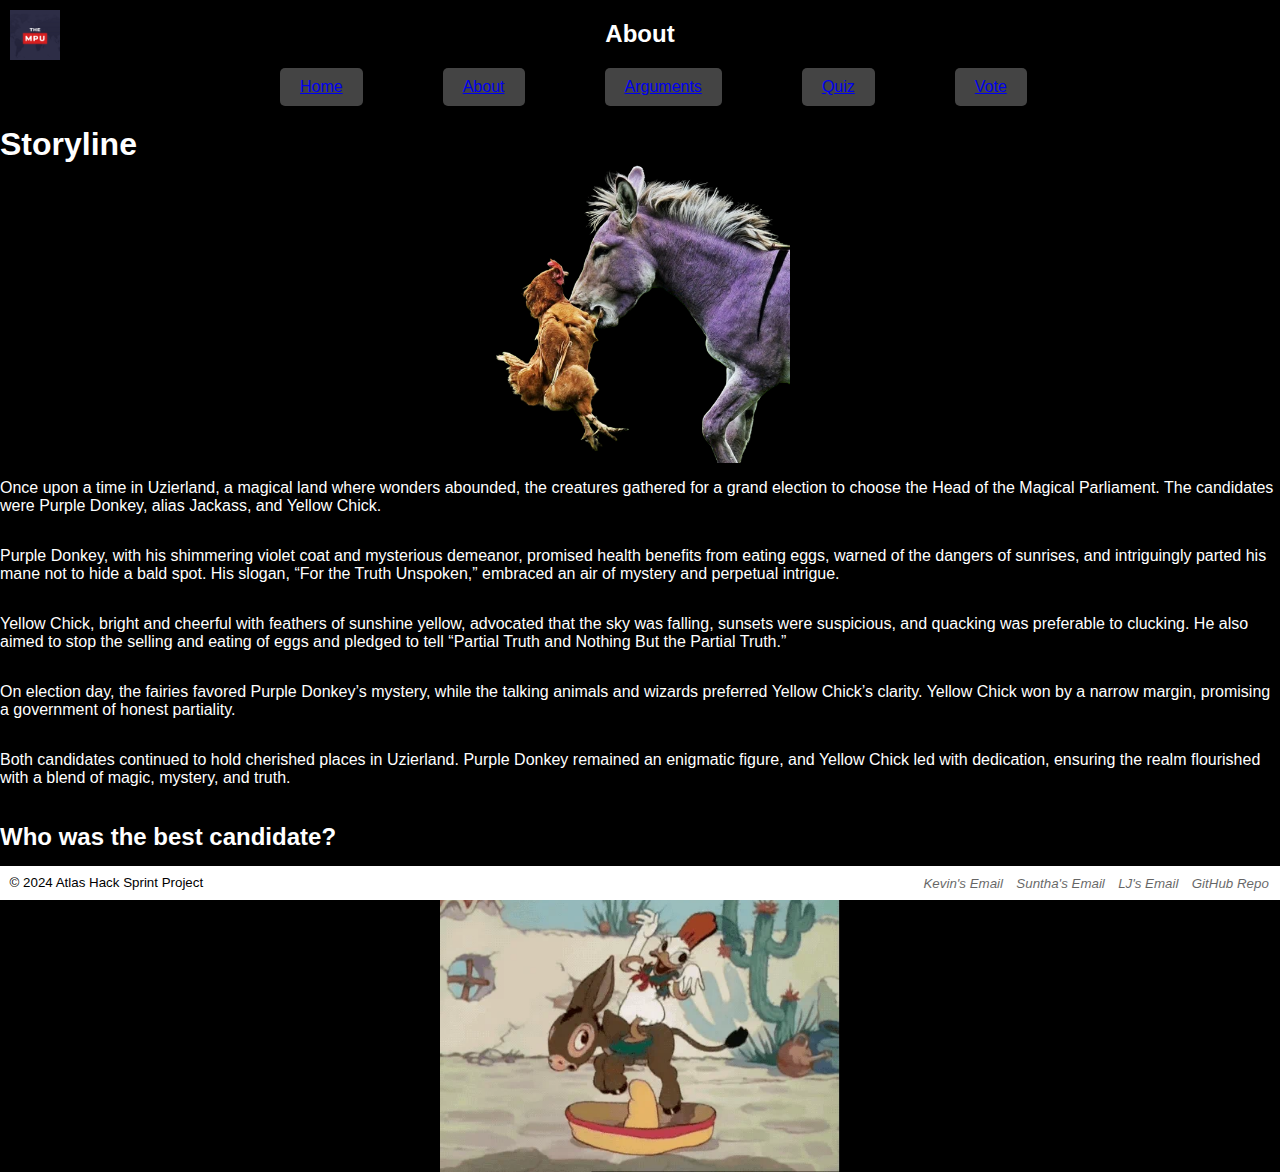
==== about.html @ 6cf7ecff "made minor changes to icon" ====
<!DOCTYPE html>
<html lang="en">
    <head>
        <meta charset="UTF-8">
        <meta name="viewport" content="width=device-width", initial-scale="1">
        <title>About</title>
        <link rel="stylesheet" href="styles/about-style.css">
        <link rel="icon" href="images/mpu.ico" type="image/x-icon">
    </head>
    <body>
        <header>
            <h1>About</h1>
            <main>
                <div class="button-container">
                    <button><a href="index.html">Home</a></button>
                    <button><a href="about.html">About</a></button>
                    <button><a href="arguments.html">Arguments</a></button>
                    <button><a href="quiz.html">Quiz</a></button>
                    <button><a href="vote.html">Vote</a></button>
                </div>
                <div class="icon-container">
                    <img src="images/mpu.ico" alt="Icon" class="top-left-icon">
                </div>
            </main>
        </header>
        <h1>Storyline</h1>
        <img src="images/purplevschick2-nobg.png" alt="mpu" width="300" height="300" style="display: block; margin: 0 auto;">
        <p>Once upon a time in Uzierland, a magical land where wonders abounded, the creatures gathered for a grand election to choose the Head of the Magical Parliament. The candidates were Purple Donkey, alias Jackass, and Yellow Chick.</p>
            
        <p>Purple Donkey, with his shimmering violet coat and mysterious demeanor, promised health benefits from eating eggs, warned of the dangers of sunrises, and intriguingly parted his mane not to hide a bald spot. His slogan, “For the Truth Unspoken,” embraced an air of mystery and perpetual intrigue.</p>
        
        <p>Yellow Chick, bright and cheerful with feathers of sunshine yellow, advocated that the sky was falling, sunsets were suspicious, and quacking was preferable to clucking. He also aimed to stop the selling and eating of eggs and pledged to tell “Partial Truth and Nothing But the Partial Truth.”</p>
        
        <p>On election day, the fairies favored Purple Donkey’s mystery, while the talking animals and wizards preferred Yellow Chick’s clarity. Yellow Chick won by a narrow margin, promising a government of honest partiality.</p>
            
        <p>Both candidates continued to hold cherished places in Uzierland. Purple Donkey remained an enigmatic figure, and Yellow Chick led with dedication, ensuring the realm flourished with a blend of magic, mystery, and truth.</p>

        <h2>Who was the best candidate?</h2>

        <footer>
            <p>© 2024 Atlas Hack Sprint Project</p>
            <address>
            <a href="mailto:kevcyjunior@gmail.com">Kevin's Email</a>
            <a href="mailto:Suntha.Lucas@atlasschool.com">Suntha's Email</a>
            <a href="mailto:ythao1202@gmail.com">LJ's Email</a>
            <a href="https://github.com/kevxcyj/MPUPoll">GitHub Repo</a>
        </address>
        </footer>

        <img src="images/giphy.webp" alt="mpu" width="400" height="400" style="display: block; margin: 0 auto;">


</body>
</html>
---- styles/about-style.css ----
/* Reset some default styles */
body, h1, button {
    margin: 0;
    padding: 0;
    box-sizing: border-box;
}

/* Apply a black background to the entire page */
body {
    background-color: black;
    color: white;
    font-family: Arial, sans-serif;
    display: flex;
    flex-direction: column;
    height: 100vh;
}

/* Center the header title */
header {
    text-align: center;
    margin: 20px 0;
}

/* Style the header title */
header h1 {
    font-size: 24px;
}

/* Style the button container */
.button-container {
    display: flex;
    justify-content: space-between;
    align-items: center;
    margin: 20px auto 0 auto;
    max-width: 800px; /* Adjust as needed */
}

/* Style the buttons */
button {
    background-color: #444;
    color: white;
    border: none;
    padding: 10px 20px;
    margin: 0 40px; /* Even spacing between buttons */
    cursor: pointer;
    font-size: 16px;
    border-radius: 5px;
}

button:hover {
    background-color: #666;
}

/* ICON */

.icon-container {
  position: absolute;
  top: 0;
  left: 0;
  padding: 10px;
}

.top-left-icon {
  width: 50px; 
  height: auto; 
}

/* FOOTER */

footer {
    background: white;
    bottom: 0;
    color: black;
    display: flex;
    font-size: smaller;
    padding: 0.6rem;
    position: fixed;
    width: 100%;
}
footer>p {
    flex: 1;
    margin: 0;
    padding: 0;
  }
  
  footer address {
    text-align: right;
    flex: 1;
    margin-right: 1rem;
  }
  
  footer address a,
  footer address a:visited {
    color: black;
    opacity: 0.6;
    padding: 0.3rem;
    text-decoration: none;
  }
  
  footer address i {
    font-size: 1rem;
  }
  
  footer address a:hover {
    opacity: 1;
    text-decoration: underline;
  }
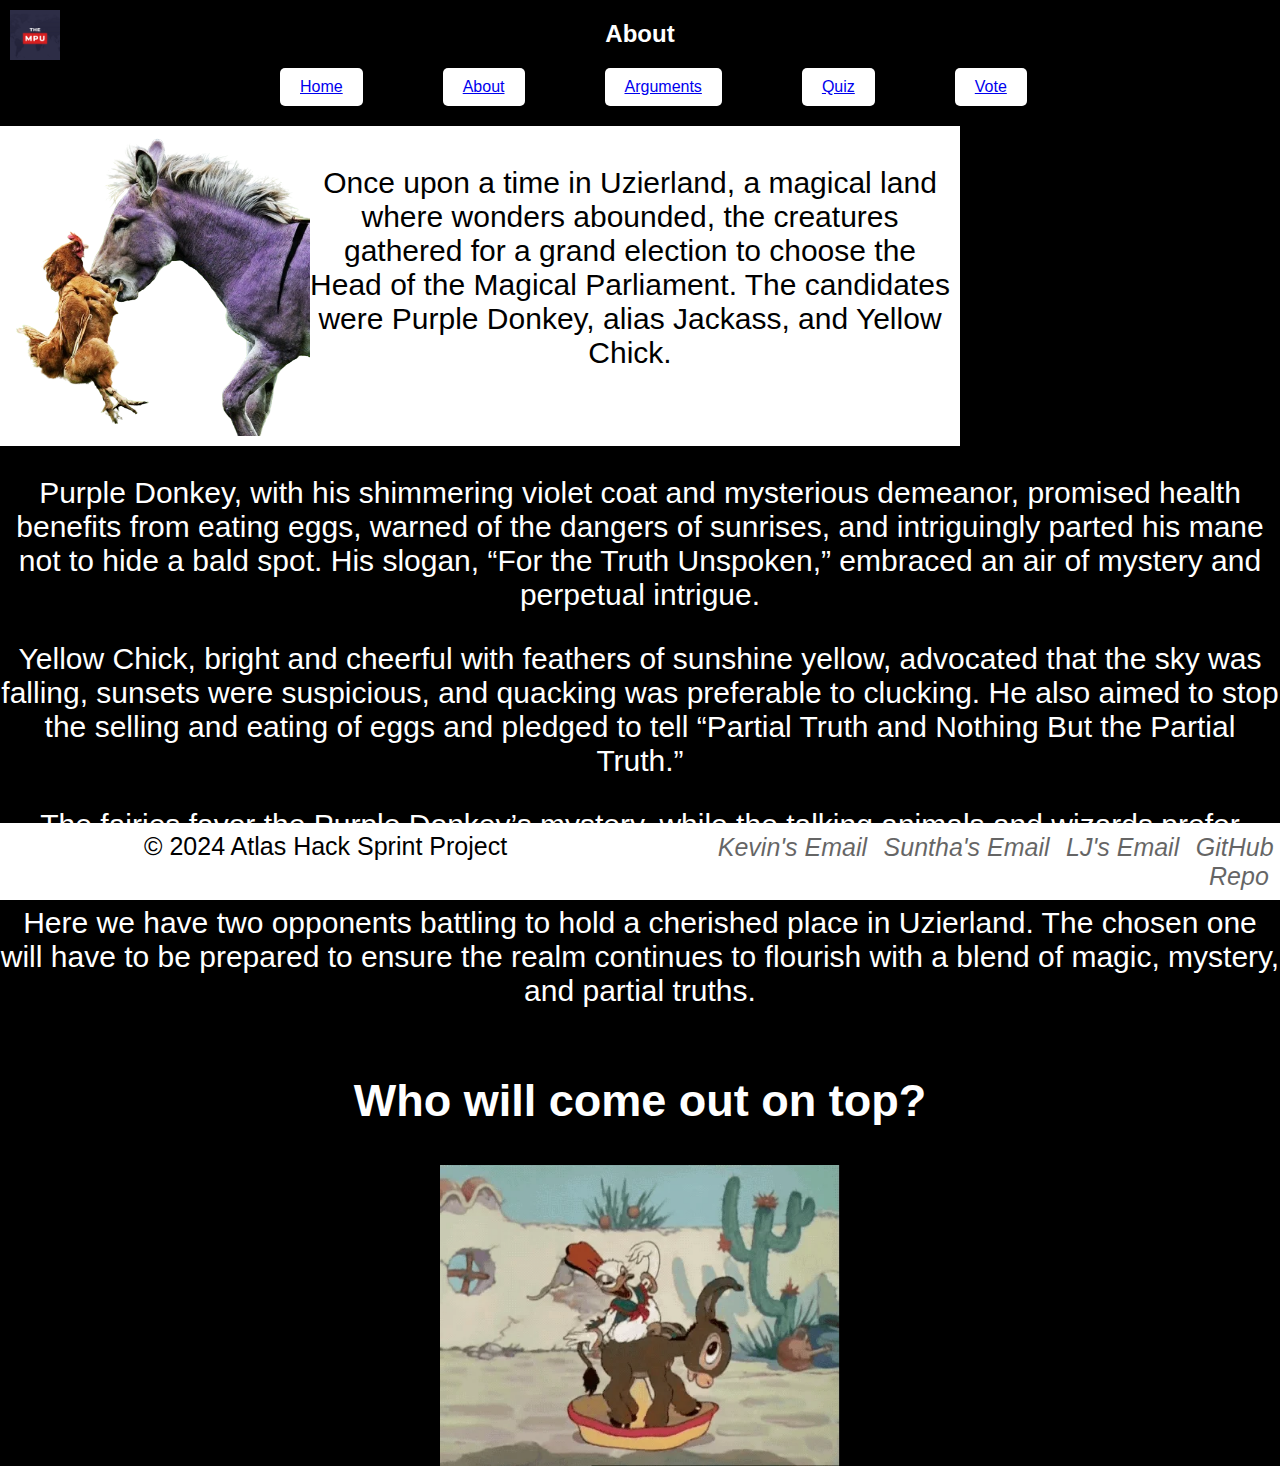
==== commit 0bb82964: "Wrapped the image and paragraph in a white box" ====
--- a/about.html
+++ b/about.html
@@ -23,19 +23,23 @@
                 </div>
             </main>
         </header>
-        <h1>Storyline</h1>
-        <img src="images/purplevschick2-nobg.png" alt="mpu" width="300" height="300" style="display: block; margin: 0 auto;">
-        <p>Once upon a time in Uzierland, a magical land where wonders abounded, the creatures gathered for a grand election to choose the Head of the Magical Parliament. The candidates were Purple Donkey, alias Jackass, and Yellow Chick.</p>
-            
+        <div class="image-text-container">
+            <img src="images/purplevschick2-nobg.png" alt="mpu" width="300" height="300" style="display: block; margin: 0 auto;" class="float-left">
+            <div class="text-box">
+                <p>Once upon a time in Uzierland, a magical land where wonders abounded, the creatures gathered for a grand election to choose the Head of the Magical Parliament. The candidates were Purple Donkey, alias Jackass, and Yellow Chick.</p>
+            </div>
+        </div> 
+        <div class="candidate-descriptions"> 
         <p>Purple Donkey, with his shimmering violet coat and mysterious demeanor, promised health benefits from eating eggs, warned of the dangers of sunrises, and intriguingly parted his mane not to hide a bald spot. His slogan, “For the Truth Unspoken,” embraced an air of mystery and perpetual intrigue.</p>
         
         <p>Yellow Chick, bright and cheerful with feathers of sunshine yellow, advocated that the sky was falling, sunsets were suspicious, and quacking was preferable to clucking. He also aimed to stop the selling and eating of eggs and pledged to tell “Partial Truth and Nothing But the Partial Truth.”</p>
         
-        <p>On election day, the fairies favored Purple Donkey’s mystery, while the talking animals and wizards preferred Yellow Chick’s clarity. Yellow Chick won by a narrow margin, promising a government of honest partiality.</p>
+        <p>The fairies favor the Purple Donkey’s mystery, while the talking animals and wizards prefer Yellow Chick’s clarity.</p>
             
-        <p>Both candidates continued to hold cherished places in Uzierland. Purple Donkey remained an enigmatic figure, and Yellow Chick led with dedication, ensuring the realm flourished with a blend of magic, mystery, and truth.</p>
+        <p>Here we have two opponents battling to hold a cherished place in Uzierland. The chosen one will have to be prepared to ensure the realm continues to flourish  with a blend of magic, mystery, and partial truths.</p>
+        </div>
 
-        <h2>Who was the best candidate?</h2>
+        <h2>Who will come out on top?</h2>
 
         <footer>
             <p>© 2024 Atlas Hack Sprint Project</p>
@@ -51,4 +55,4 @@
 
 
 </body>
-</html>+</html>
--- a/styles/about-style.css
+++ b/styles/about-style.css
@@ -11,8 +11,10 @@
     color: white;
     font-family: Arial, sans-serif;
     display: flex;
+    font-size: 30px;
     flex-direction: column;
     height: 100vh;
+    text-align: center;
 }
 
 /* Center the header title */
@@ -37,8 +39,8 @@
 
 /* Style the buttons */
 button {
-    background-color: #444;
-    color: white;
+    background-color: white;
+    color: black;
     border: none;
     padding: 10px 20px;
     margin: 0 40px; /* Even spacing between buttons */
@@ -104,4 +106,24 @@
   footer address a:hover {
     opacity: 1;
     text-decoration: underline;
-  }+  }
+
+
+.float-left {
+    float: left;
+    margin-right: 20px; /* Adjust spacing between the image and text */
+}
+
+
+.image-text-container {
+    background-color: white; /* White background behind the text */
+    color: black; /* Text color set to black */
+    padding: 10px; /* Padding inside the box for spacing */
+    display: inline-block; /* Allows setting width */
+    width: calc(100% - 340px); /* Adjust based on image width and margin */
+    box-shadow: 0 2px 4px 8px rgba(0, 0, 0, 0.1); /* Optional: adds subtle shadow for depth */
+}
+
+.text-box p {
+    color: black; /* Ensures text color is black */
+}
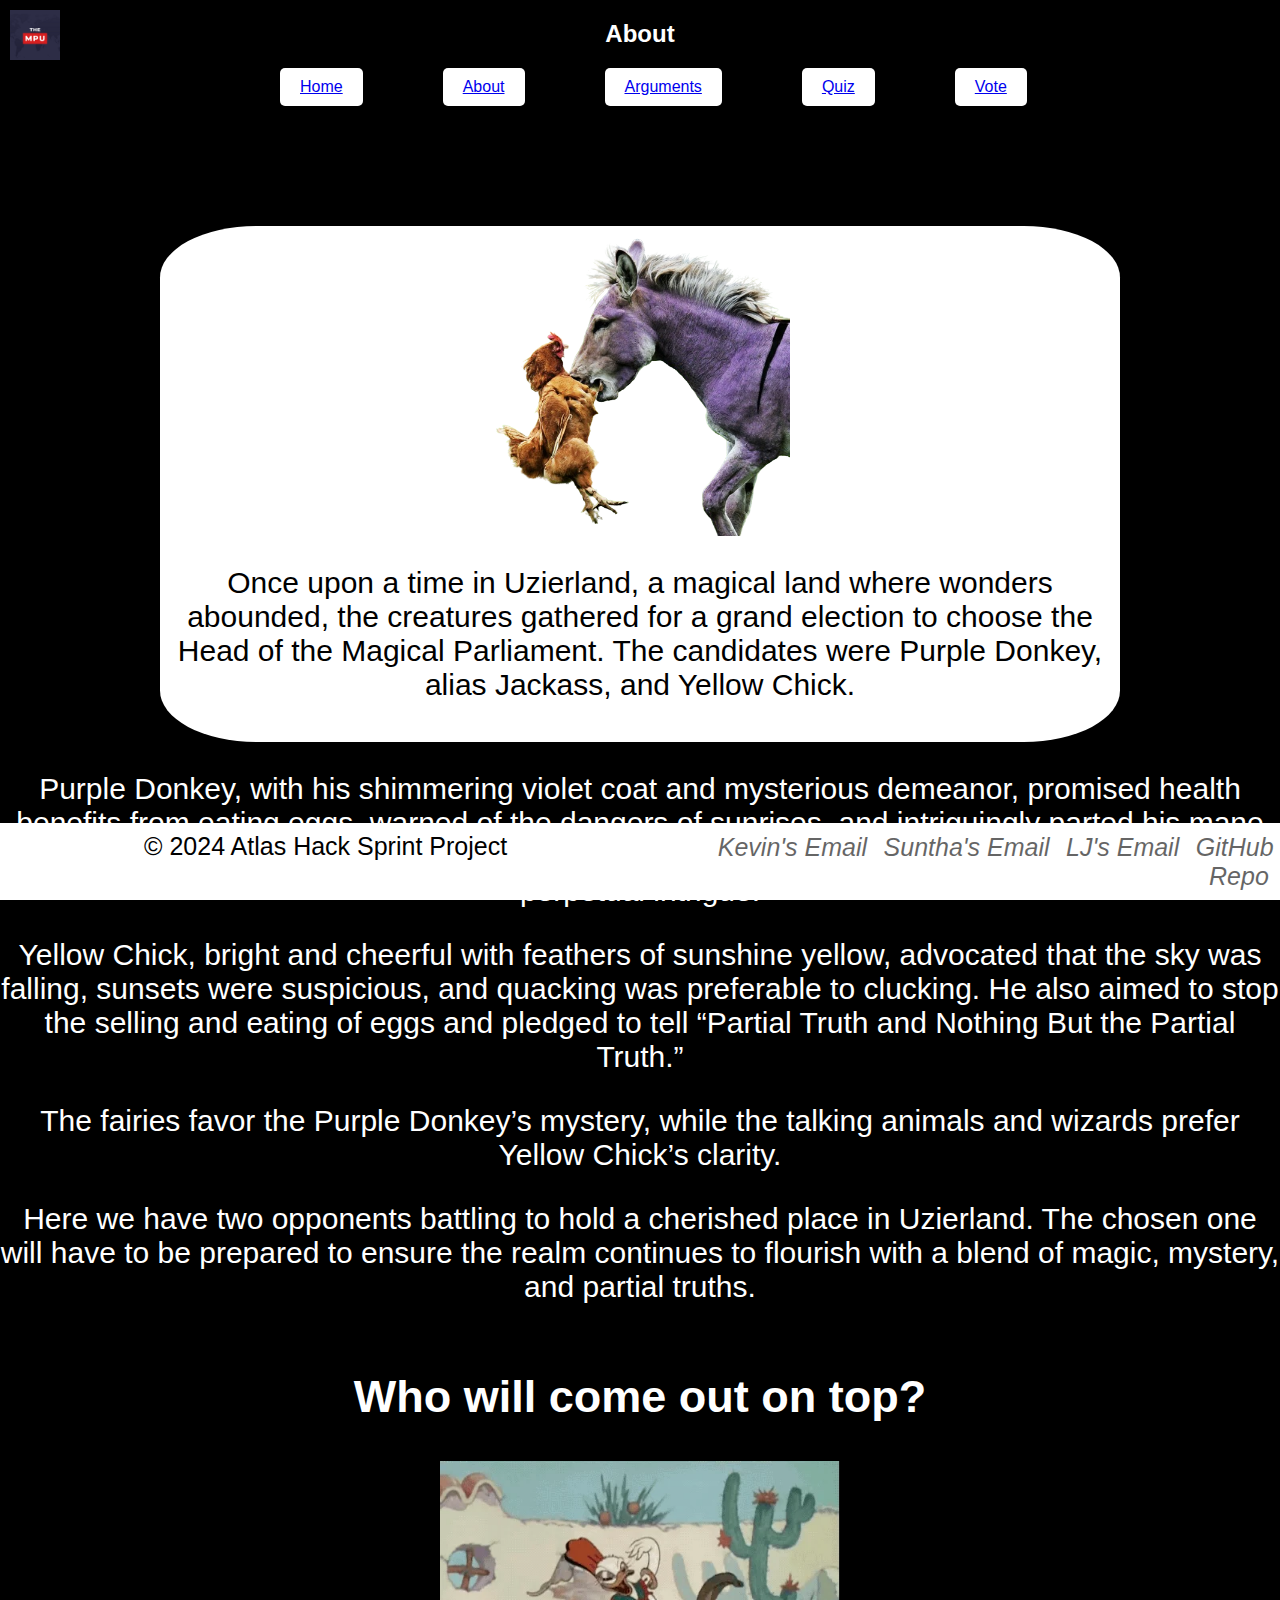
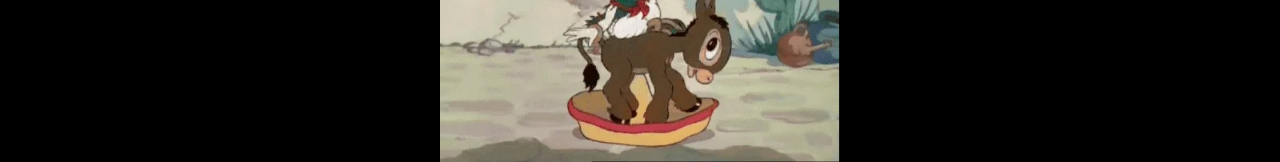
==== commit 39541fc0: "Rounded corners of text box and moved it down" ====
--- a/about.html
+++ b/about.html
@@ -23,10 +23,12 @@
                 </div>
             </main>
         </header>
+        <div class ="content-wrapper">
         <div class="image-text-container">
-            <img src="images/purplevschick2-nobg.png" alt="mpu" width="300" height="300" style="display: block; margin: 0 auto;" class="float-left">
+            <img src="images/purplevschick2-nobg.png" alt="mpu" width="300" height="300" style="display: block; margin: 0 auto;" class="">
             <div class="text-box">
                 <p>Once upon a time in Uzierland, a magical land where wonders abounded, the creatures gathered for a grand election to choose the Head of the Magical Parliament. The candidates were Purple Donkey, alias Jackass, and Yellow Chick.</p>
+            </div>
             </div>
         </div> 
         <div class="candidate-descriptions"> 
--- a/styles/about-style.css
+++ b/styles/about-style.css
@@ -117,6 +117,8 @@
 
 .image-text-container {
     background-color: white; /* White background behind the text */
+    border-radius: 10%;
+    margin-top: 100px;
     color: black; /* Text color set to black */
     padding: 10px; /* Padding inside the box for spacing */
     display: inline-block; /* Allows setting width */
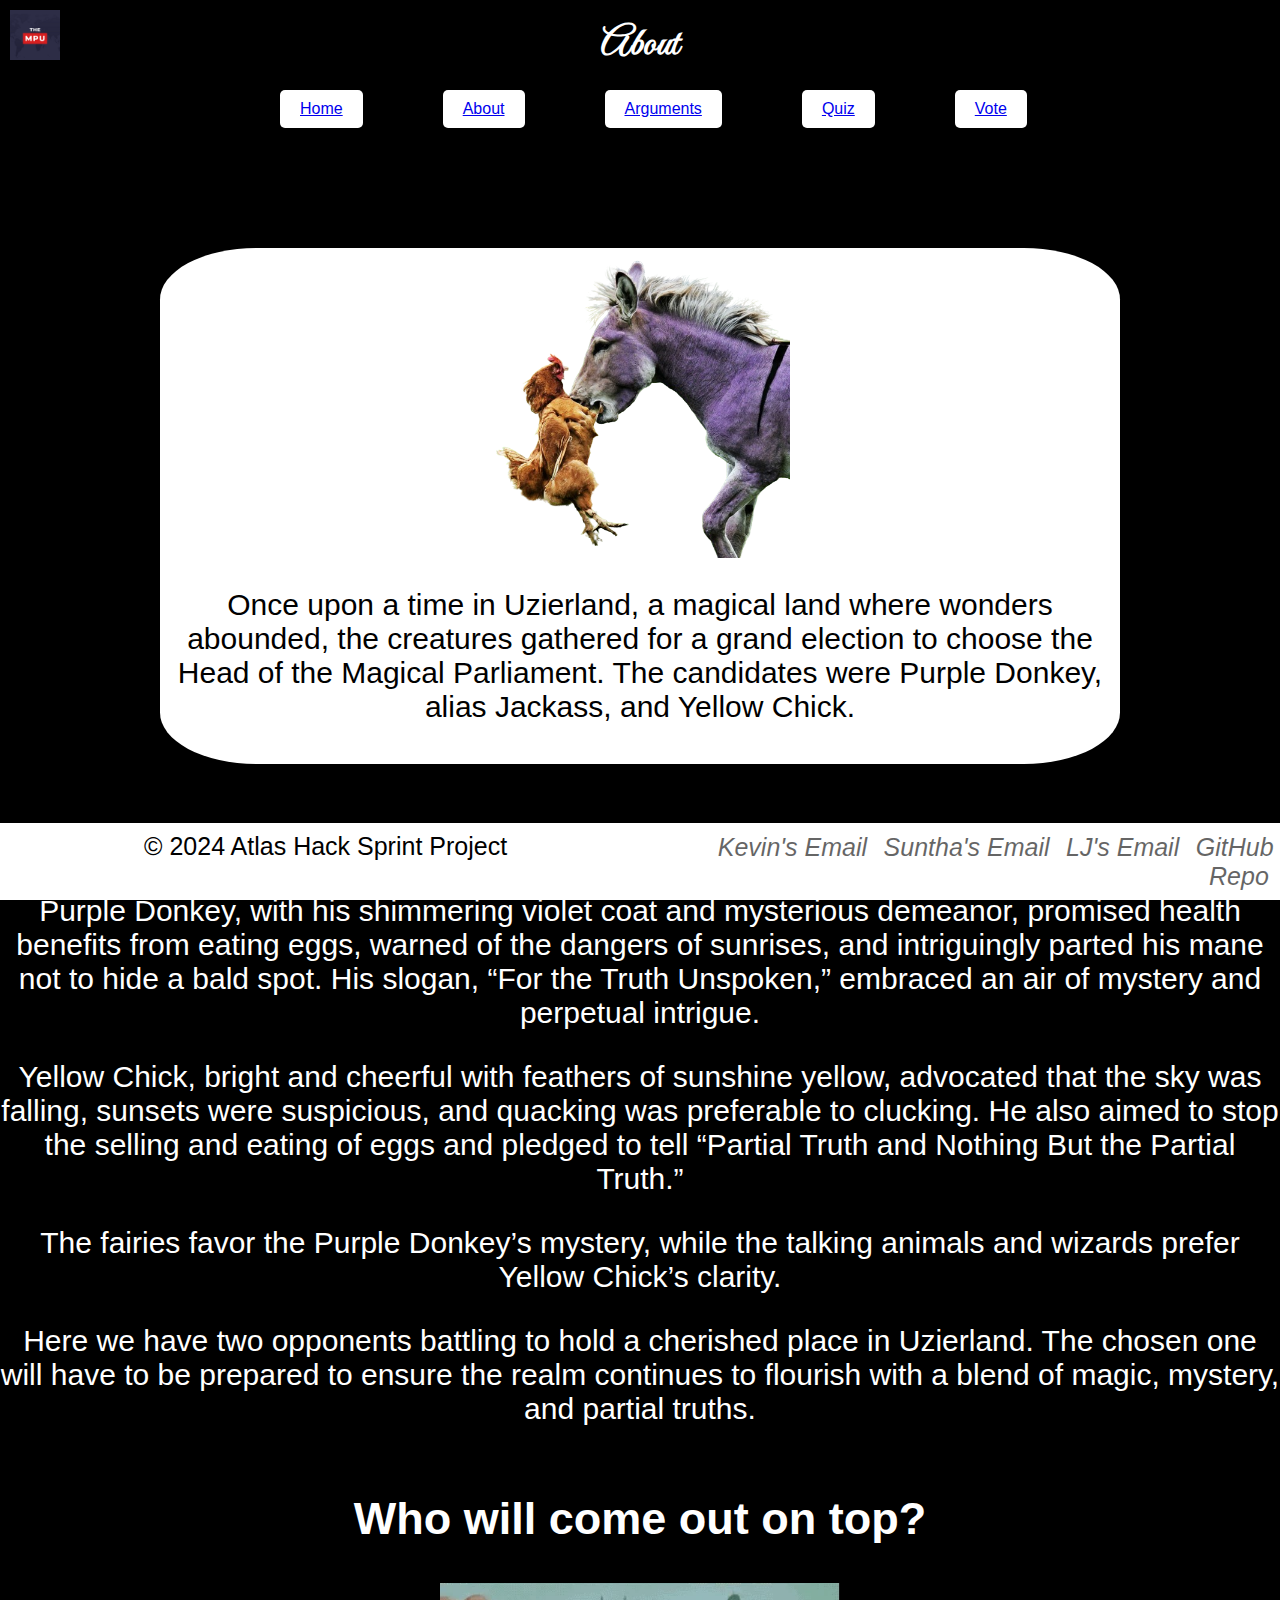
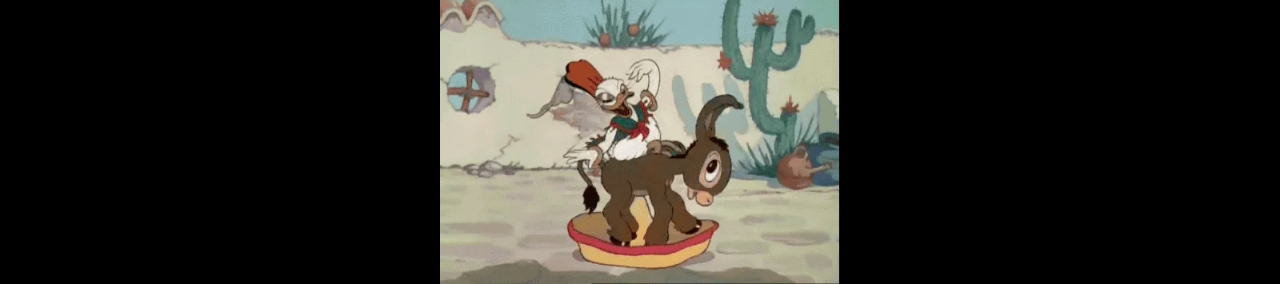
==== commit b115bd09: "Added more styling to text box" ====
--- a/about.html
+++ b/about.html
@@ -4,6 +4,7 @@
         <meta charset="UTF-8">
         <meta name="viewport" content="width=device-width", initial-scale="1">
         <title>About</title>
+        <link href="https://fonts.googleapis.com/css2?family=Great+Vibes&display=swap" rel="stylesheet">
         <link rel="stylesheet" href="styles/about-style.css">
         <link rel="icon" href="images/mpu.ico" type="image/x-icon">
     </head>
--- a/styles/about-style.css
+++ b/styles/about-style.css
@@ -19,13 +19,14 @@
 
 /* Center the header title */
 header {
+    font-family: 'Great Vibes', cursive;
     text-align: center;
     margin: 20px 0;
 }
 
 /* Style the header title */
 header h1 {
-    font-size: 24px;
+    font-size: 40px;
 }
 
 /* Style the button container */
@@ -119,6 +120,7 @@
     background-color: white; /* White background behind the text */
     border-radius: 10%;
     margin-top: 100px;
+    margin-bottom: 100px;
     color: black; /* Text color set to black */
     padding: 10px; /* Padding inside the box for spacing */
     display: inline-block; /* Allows setting width */
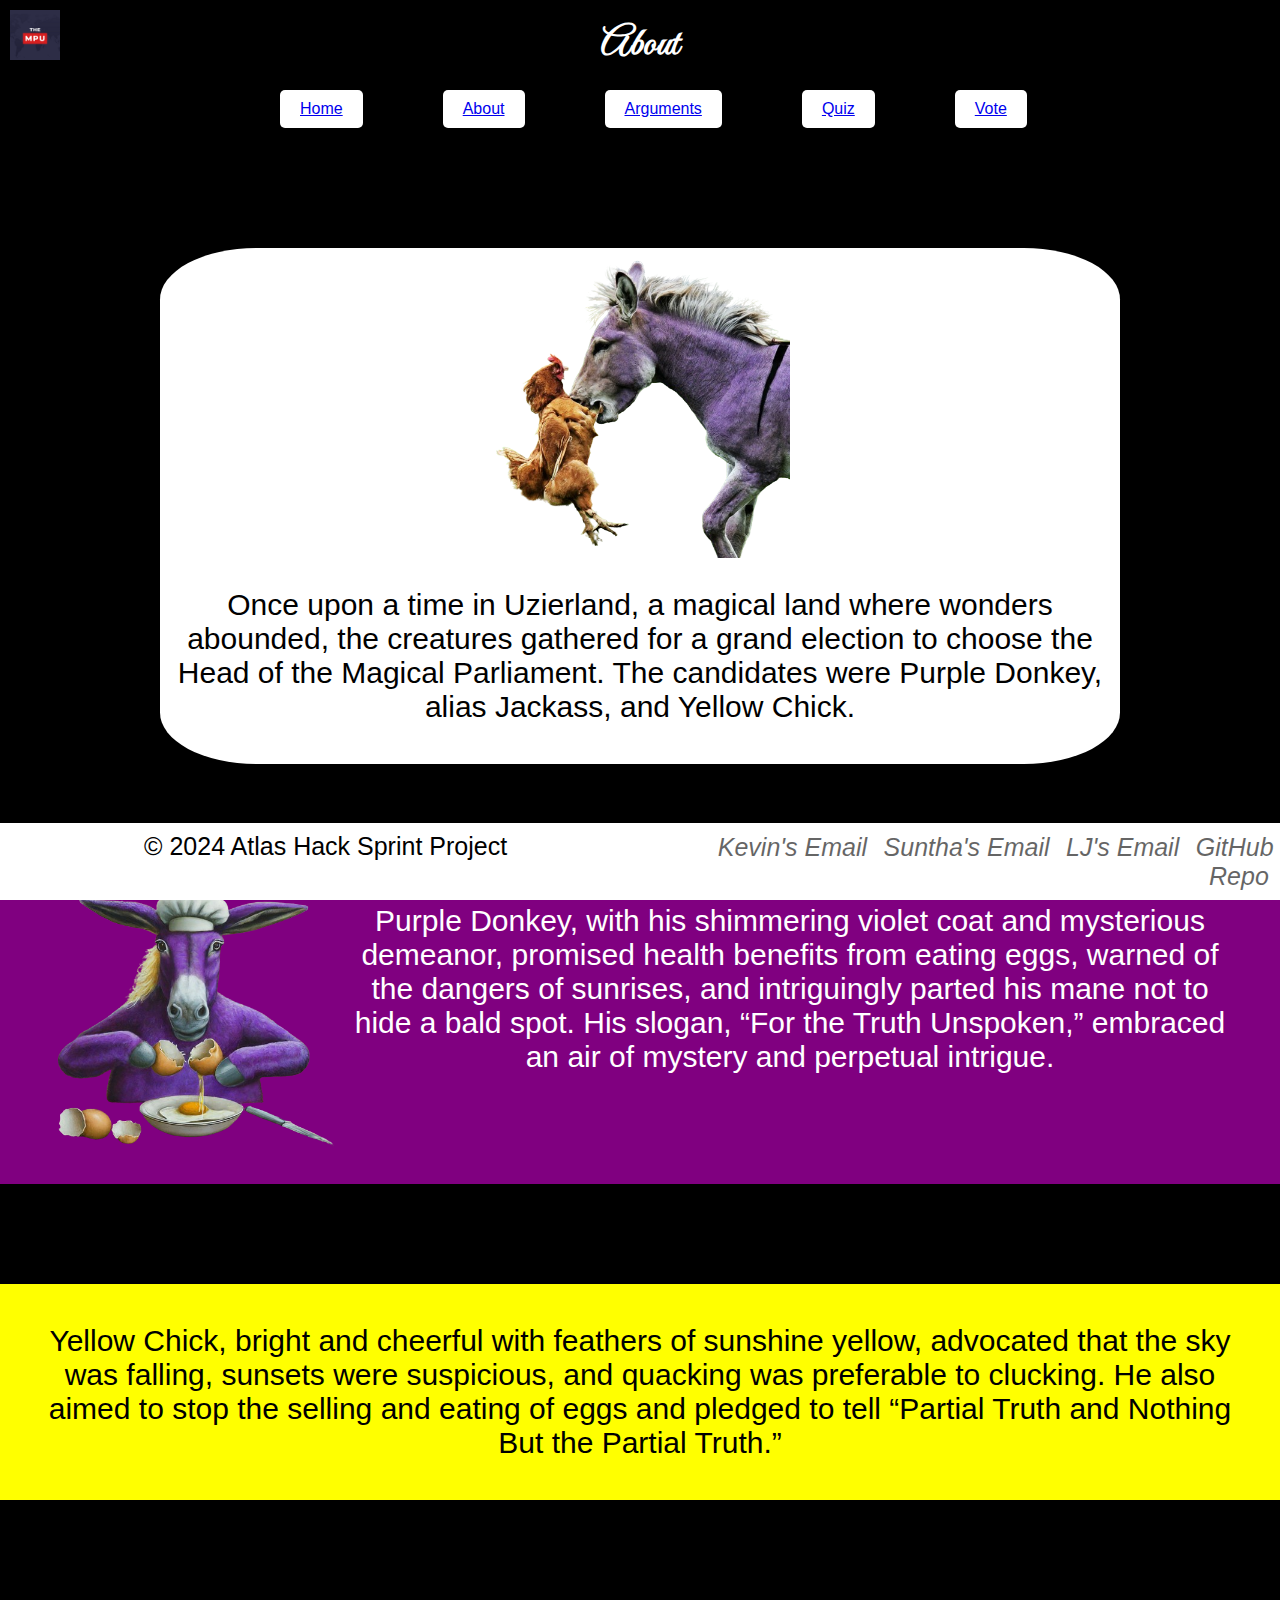
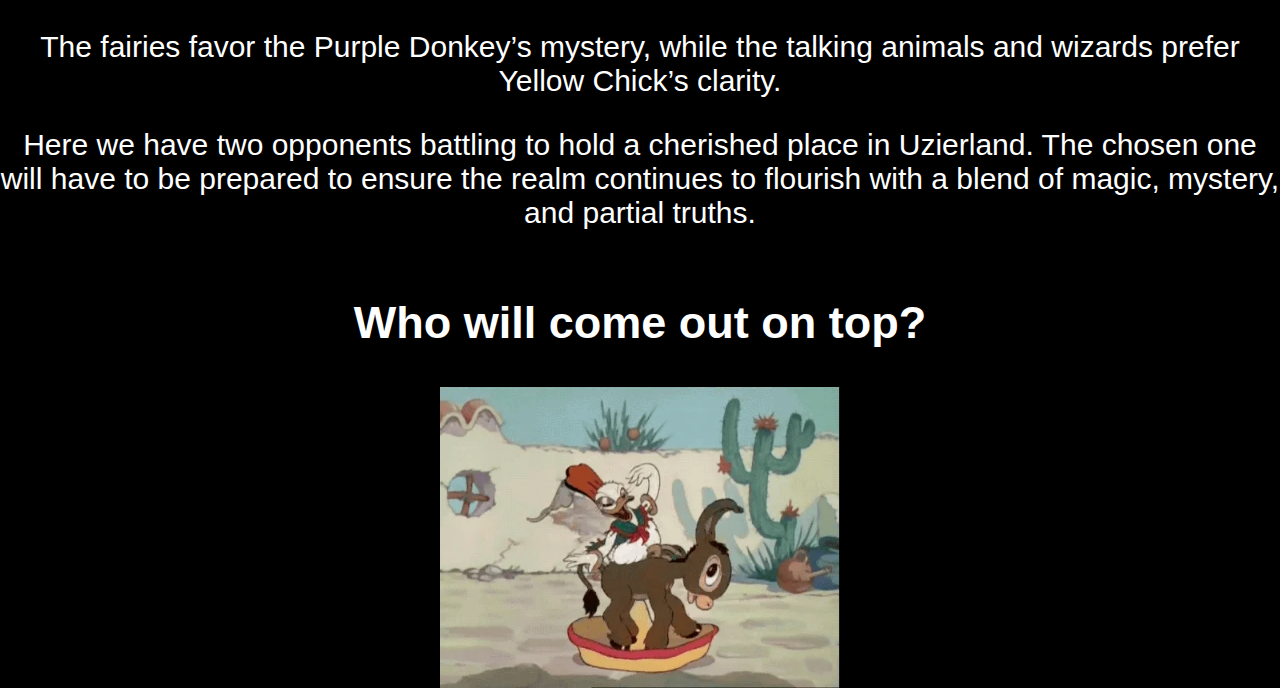
==== commit 305adb17: "Added donkey image to about" ====
--- a/about.html
+++ b/about.html
@@ -32,11 +32,14 @@
             </div>
             </div>
         </div> 
-        <div class="candidate-descriptions"> 
+        <div class="candidate-descriptions">
+            <div class="pd-desc">
+                <img src="images/donkeyeatingeggs-no-bg.png" alt="mpu" width="300" height="300" style="display: block; margin: 0 auto;" class="float-left"> 
         <p>Purple Donkey, with his shimmering violet coat and mysterious demeanor, promised health benefits from eating eggs, warned of the dangers of sunrises, and intriguingly parted his mane not to hide a bald spot. His slogan, “For the Truth Unspoken,” embraced an air of mystery and perpetual intrigue.</p>
-        
+            </div>
+            <div class="yc-desc">
         <p>Yellow Chick, bright and cheerful with feathers of sunshine yellow, advocated that the sky was falling, sunsets were suspicious, and quacking was preferable to clucking. He also aimed to stop the selling and eating of eggs and pledged to tell “Partial Truth and Nothing But the Partial Truth.”</p>
-        
+            </div>
         <p>The fairies favor the Purple Donkey’s mystery, while the talking animals and wizards prefer Yellow Chick’s clarity.</p>
             
         <p>Here we have two opponents battling to hold a cherished place in Uzierland. The chosen one will have to be prepared to ensure the realm continues to flourish  with a blend of magic, mystery, and partial truths.</p>
--- a/styles/about-style.css
+++ b/styles/about-style.css
@@ -131,3 +131,26 @@
 .text-box p {
     color: black; /* Ensures text color is black */
 }
+
+.pd-desc {
+  background-color: purple;
+  padding-left: 40px;
+  padding-right: 40px;
+  padding-top: 10px;
+  padding-bottom: 10px;
+  display: inline-block;
+  width: auto;
+  margin-bottom: 100px;
+}
+
+.yc-desc {
+  background-color: yellow;
+  color: black;
+  padding-left: 40px;
+  padding-right: 40px;
+  padding-top: 10px;
+  padding-bottom: 10px;
+  display: inline-block;
+  width: auto;
+  margin-bottom: 100px;
+}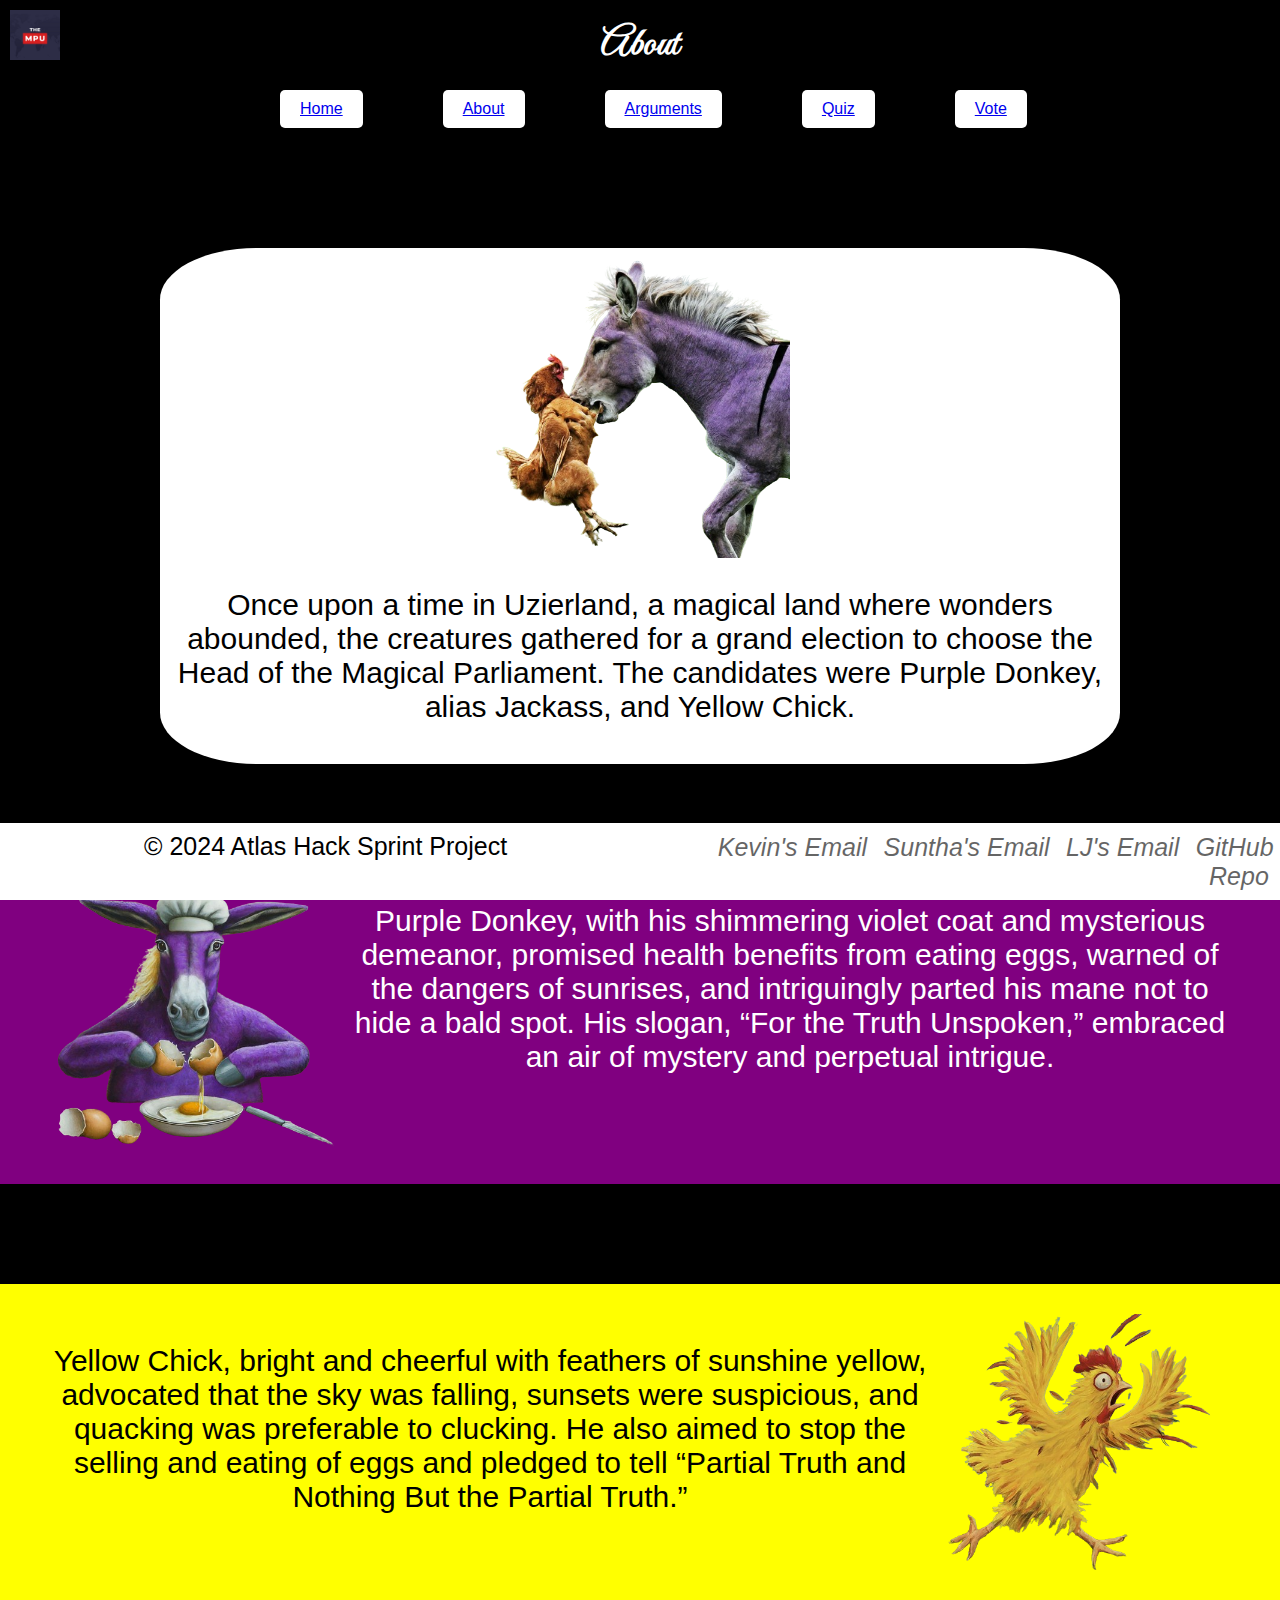
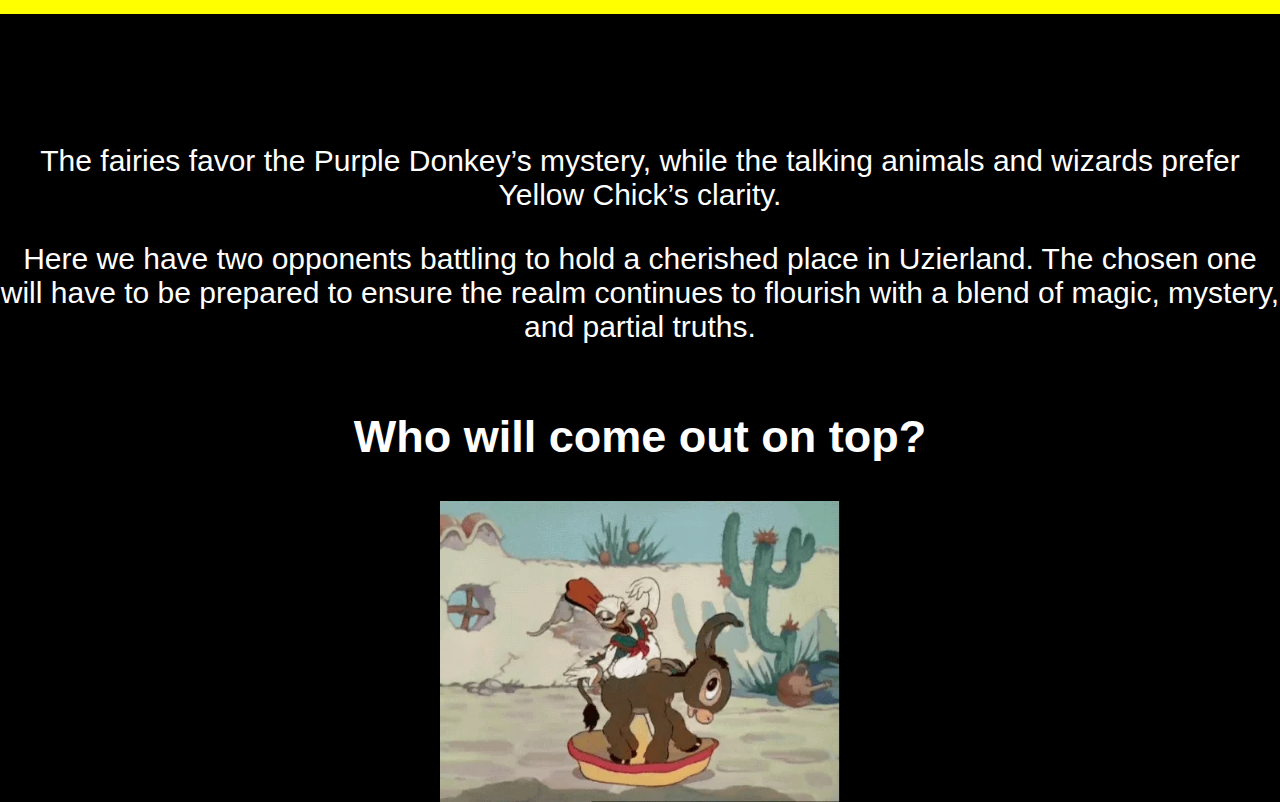
==== commit c47fdd6f: "Added styling" ====
--- a/about.html
+++ b/about.html
@@ -38,6 +38,7 @@
         <p>Purple Donkey, with his shimmering violet coat and mysterious demeanor, promised health benefits from eating eggs, warned of the dangers of sunrises, and intriguingly parted his mane not to hide a bald spot. His slogan, “For the Truth Unspoken,” embraced an air of mystery and perpetual intrigue.</p>
             </div>
             <div class="yc-desc">
+                <img src="images/yellowchickrunning-no-bg.png" alt="mpu" width="300" height="300" style="display: block; margin: 0 auto;" class="float-right"> 
         <p>Yellow Chick, bright and cheerful with feathers of sunshine yellow, advocated that the sky was falling, sunsets were suspicious, and quacking was preferable to clucking. He also aimed to stop the selling and eating of eggs and pledged to tell “Partial Truth and Nothing But the Partial Truth.”</p>
             </div>
         <p>The fairies favor the Purple Donkey’s mystery, while the talking animals and wizards prefer Yellow Chick’s clarity.</p>
--- a/styles/about-style.css
+++ b/styles/about-style.css
@@ -148,9 +148,14 @@
   color: black;
   padding-left: 40px;
   padding-right: 40px;
-  padding-top: 10px;
-  padding-bottom: 10px;
+  padding-top: 30px;
+  padding-bottom: px;
   display: inline-block;
   width: auto;
   margin-bottom: 100px;
+}
+
+.yc-desc img {
+  float: right;
+  margin-right: 40px;
 }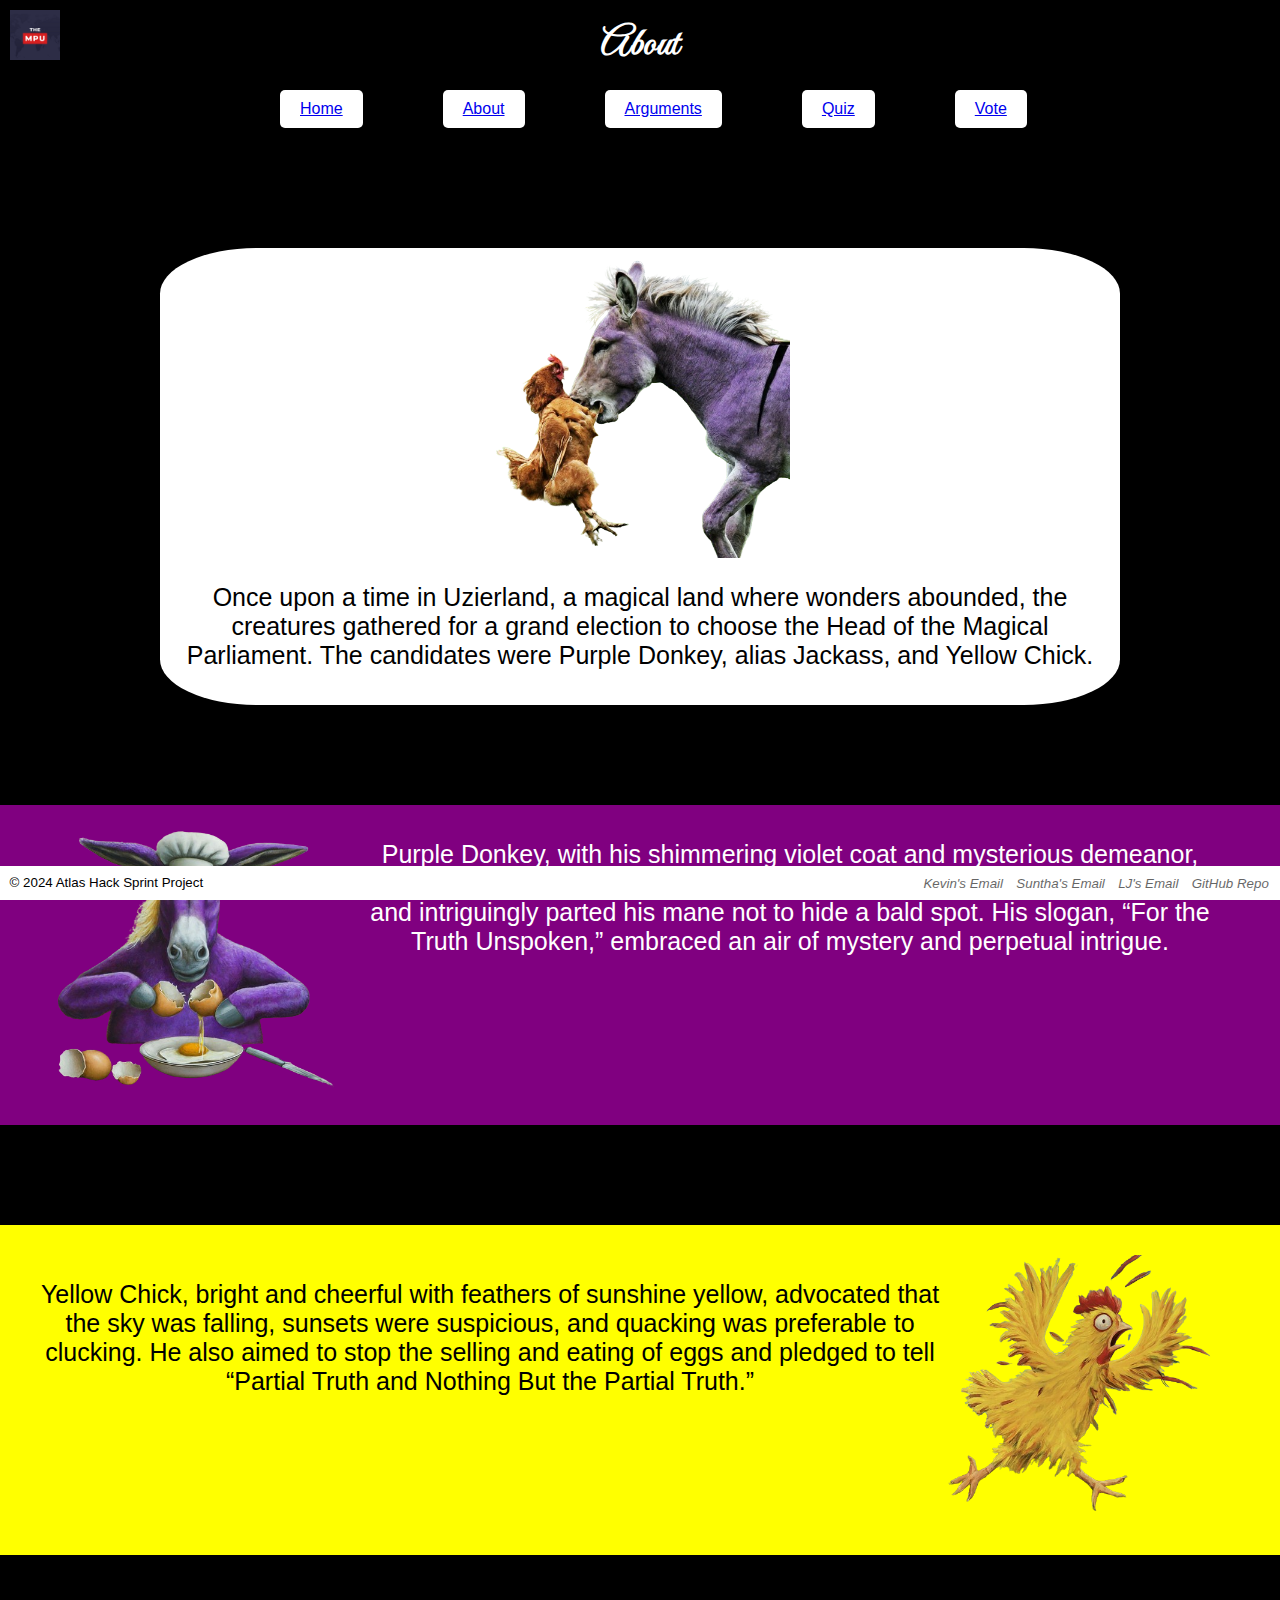
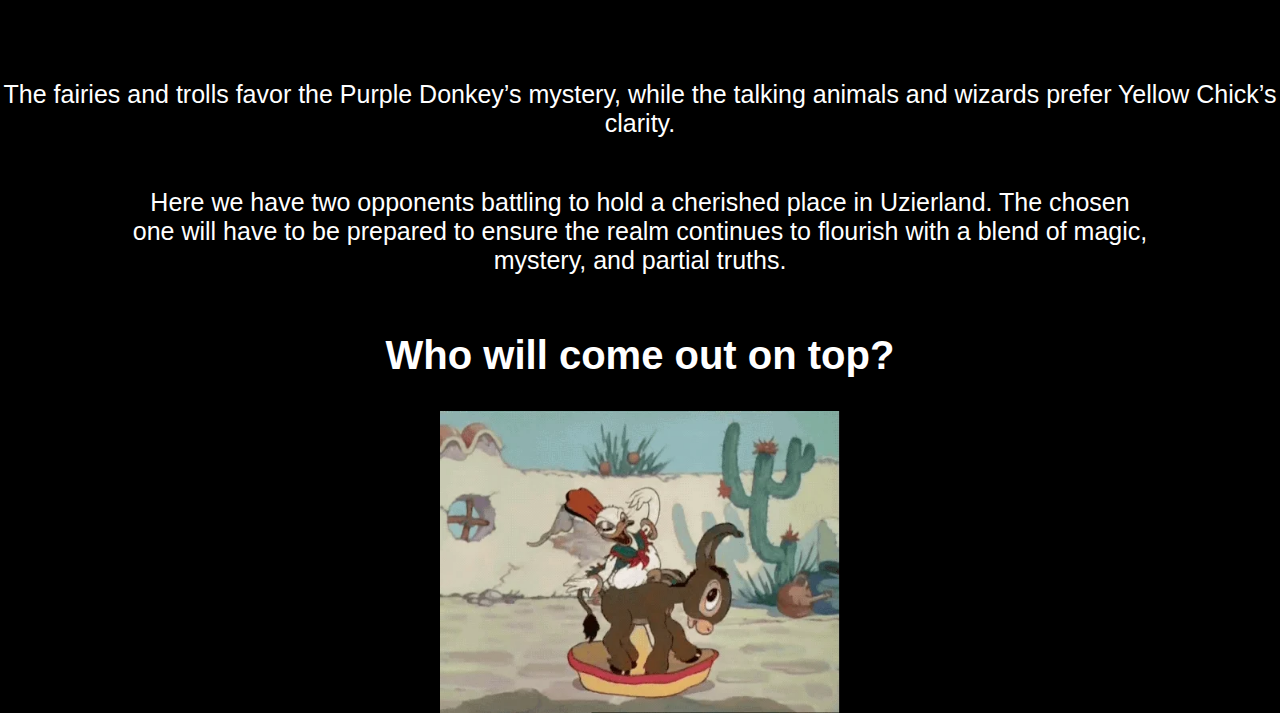
==== commit 096e2f1a: "Added styling to about page" ====
--- a/about.html
+++ b/about.html
@@ -32,7 +32,7 @@
             </div>
             </div>
         </div> 
-        <div class="candidate-descriptions">
+        <section class="candidate-descriptions">
             <div class="pd-desc">
                 <img src="images/donkeyeatingeggs-no-bg.png" alt="mpu" width="300" height="300" style="display: block; margin: 0 auto;" class="float-left"> 
         <p>Purple Donkey, with his shimmering violet coat and mysterious demeanor, promised health benefits from eating eggs, warned of the dangers of sunrises, and intriguingly parted his mane not to hide a bald spot. His slogan, “For the Truth Unspoken,” embraced an air of mystery and perpetual intrigue.</p>
@@ -41,13 +41,14 @@
                 <img src="images/yellowchickrunning-no-bg.png" alt="mpu" width="300" height="300" style="display: block; margin: 0 auto;" class="float-right"> 
         <p>Yellow Chick, bright and cheerful with feathers of sunshine yellow, advocated that the sky was falling, sunsets were suspicious, and quacking was preferable to clucking. He also aimed to stop the selling and eating of eggs and pledged to tell “Partial Truth and Nothing But the Partial Truth.”</p>
             </div>
-        <p>The fairies favor the Purple Donkey’s mystery, while the talking animals and wizards prefer Yellow Chick’s clarity.</p>
-            
-        <p>Here we have two opponents battling to hold a cherished place in Uzierland. The chosen one will have to be prepared to ensure the realm continues to flourish  with a blend of magic, mystery, and partial truths.</p>
+        <p>The fairies and trolls favor the Purple Donkey’s mystery, while the talking animals and wizards prefer Yellow Chick’s clarity.</p>
+            </section>
+        <div class="closing">
+    <p>Here we have two opponents battling to hold a cherished place in Uzierland. The chosen one will have to be prepared to ensure the realm continues to flourish  with a blend of magic, mystery, and partial truths.</p>
         </div>
 
         <h2>Who will come out on top?</h2>
-
+            <div class="the-footer">
         <footer>
             <p>© 2024 Atlas Hack Sprint Project</p>
             <address>
@@ -57,9 +58,10 @@
             <a href="https://github.com/kevxcyj/MPUPoll">GitHub Repo</a>
         </address>
         </footer>
+            </div>
 
         <img src="images/giphy.webp" alt="mpu" width="400" height="400" style="display: block; margin: 0 auto;">
 
 
-</body>
+    </body>
 </html>
--- a/styles/about-style.css
+++ b/styles/about-style.css
@@ -11,10 +11,8 @@
     color: white;
     font-family: Arial, sans-serif;
     display: flex;
-    font-size: 30px;
     flex-direction: column;
     height: 100vh;
-    text-align: center;
 }
 
 /* Center the header title */
@@ -80,34 +78,34 @@
     position: fixed;
     width: 100%;
 }
-footer>p {
+footer > p {
     flex: 1;
     margin: 0;
     padding: 0;
-  }
+}
   
-  footer address {
+footer address {
     text-align: right;
     flex: 1;
     margin-right: 1rem;
-  }
+}
   
-  footer address a,
-  footer address a:visited {
+footer address a,
+footer address a:visited {
     color: black;
     opacity: 0.6;
     padding: 0.3rem;
     text-decoration: none;
-  }
+}
   
-  footer address i {
+footer address i {
     font-size: 1rem;
-  }
+}
   
-  footer address a:hover {
+footer address a:hover {
     opacity: 1;
     text-decoration: underline;
-  }
+}
 
 
 .float-left {
@@ -120,6 +118,10 @@
     background-color: white; /* White background behind the text */
     border-radius: 10%;
     margin-top: 100px;
+    font-size: 25px;
+    text-align: center;
+    align-items: center;
+    justify-content: center;
     margin-bottom: 100px;
     color: black; /* Text color set to black */
     padding: 10px; /* Padding inside the box for spacing */
@@ -128,14 +130,28 @@
     box-shadow: 0 2px 4px 8px rgba(0, 0, 0, 0.1); /* Optional: adds subtle shadow for depth */
 }
 
+.content-wrapper{
+  align-items: center;
+  justify-content: center;
+  display: flex;
+}
+
 .text-box p {
     color: black; /* Ensures text color is black */
 }
+
+h2 {
+  font-size: 40px;
+  text-align: center;
+}
+
 
 .pd-desc {
   background-color: purple;
   padding-left: 40px;
   padding-right: 40px;
+  font-size: 25px;
+  text-align: center;
   padding-top: 10px;
   padding-bottom: 10px;
   display: inline-block;
@@ -148,7 +164,9 @@
   color: black;
   padding-left: 40px;
   padding-right: 40px;
+  text-align: center;
   padding-top: 30px;
+  font-size: 25px;
   padding-bottom: px;
   display: inline-block;
   width: auto;
@@ -158,4 +176,17 @@
 .yc-desc img {
   float: right;
   margin-right: 40px;
+}
+
+.candidate-descriptions {
+  font-size: 25px;
+  text-align: center;
+}
+
+.closing {
+  font-size: 25px;
+  align-items: center;
+  text-align: center;
+  padding-left: 10%;
+  padding-right: 10%;
 }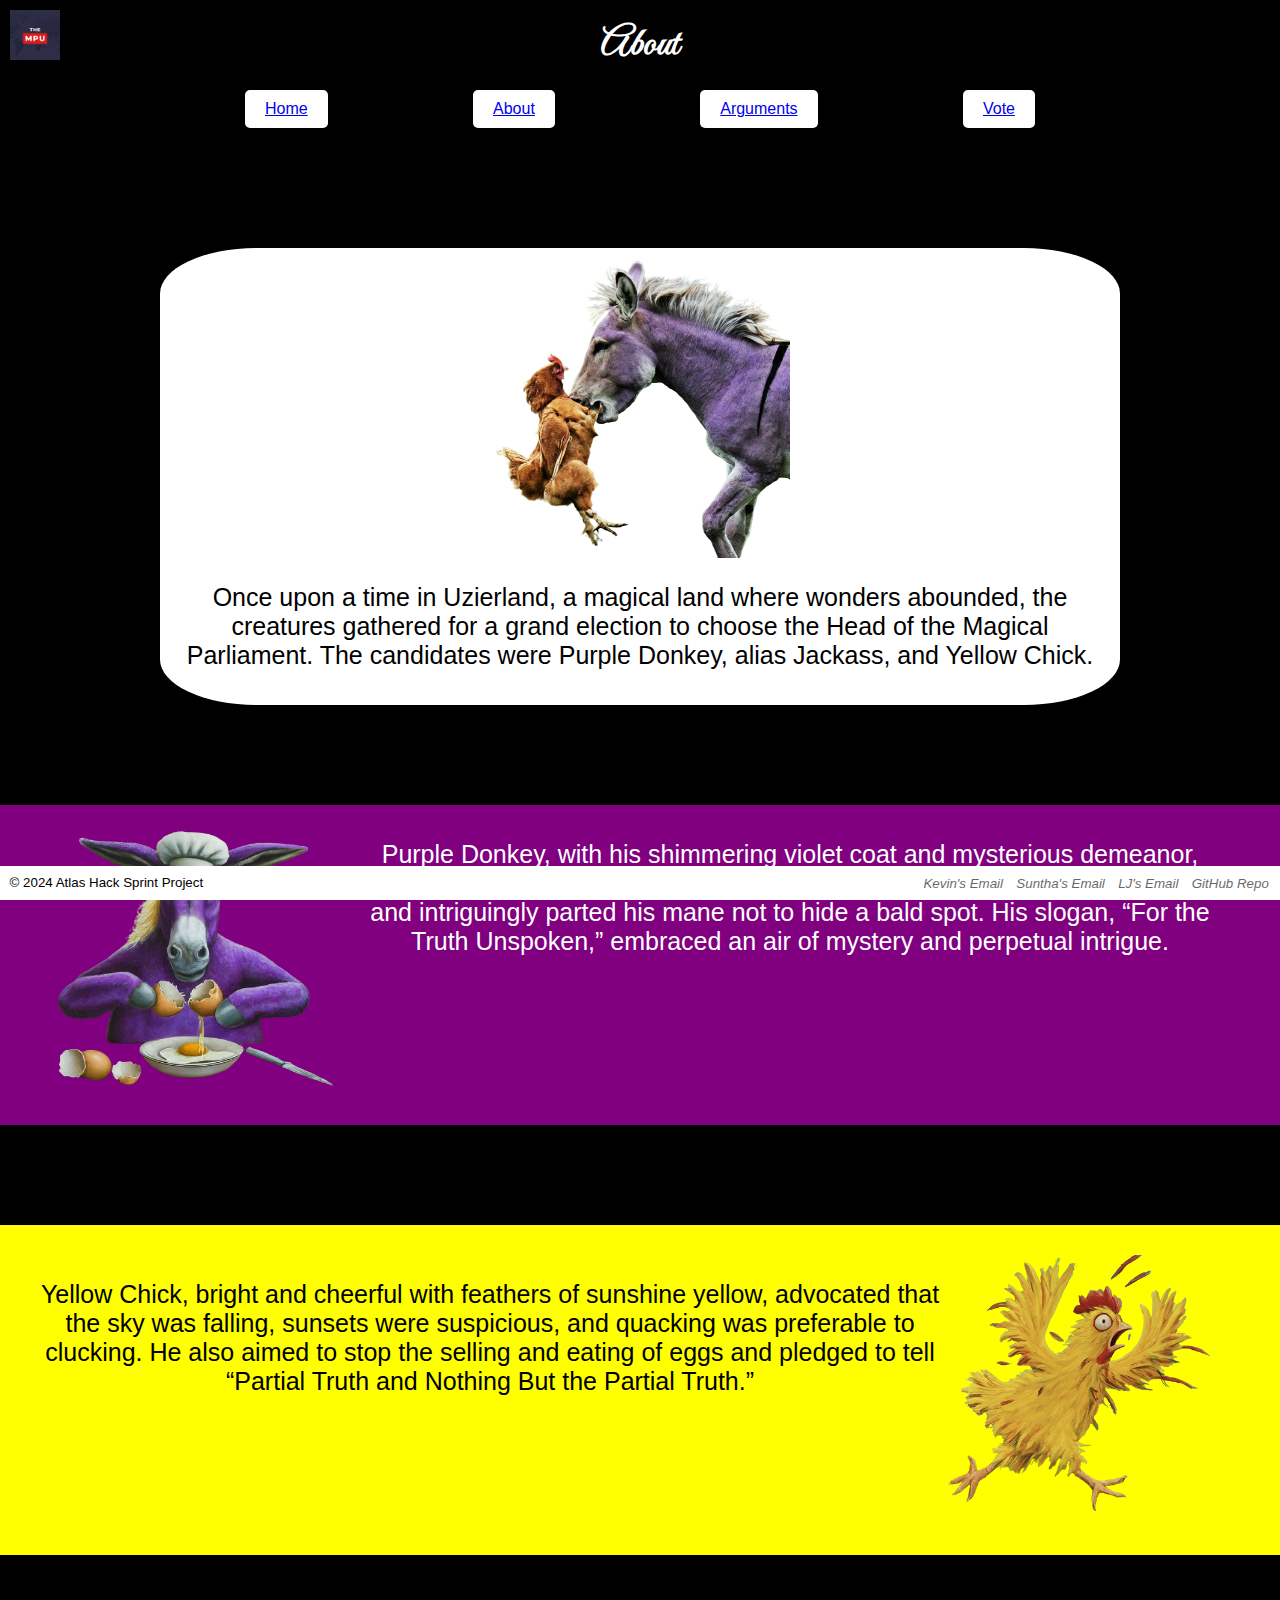
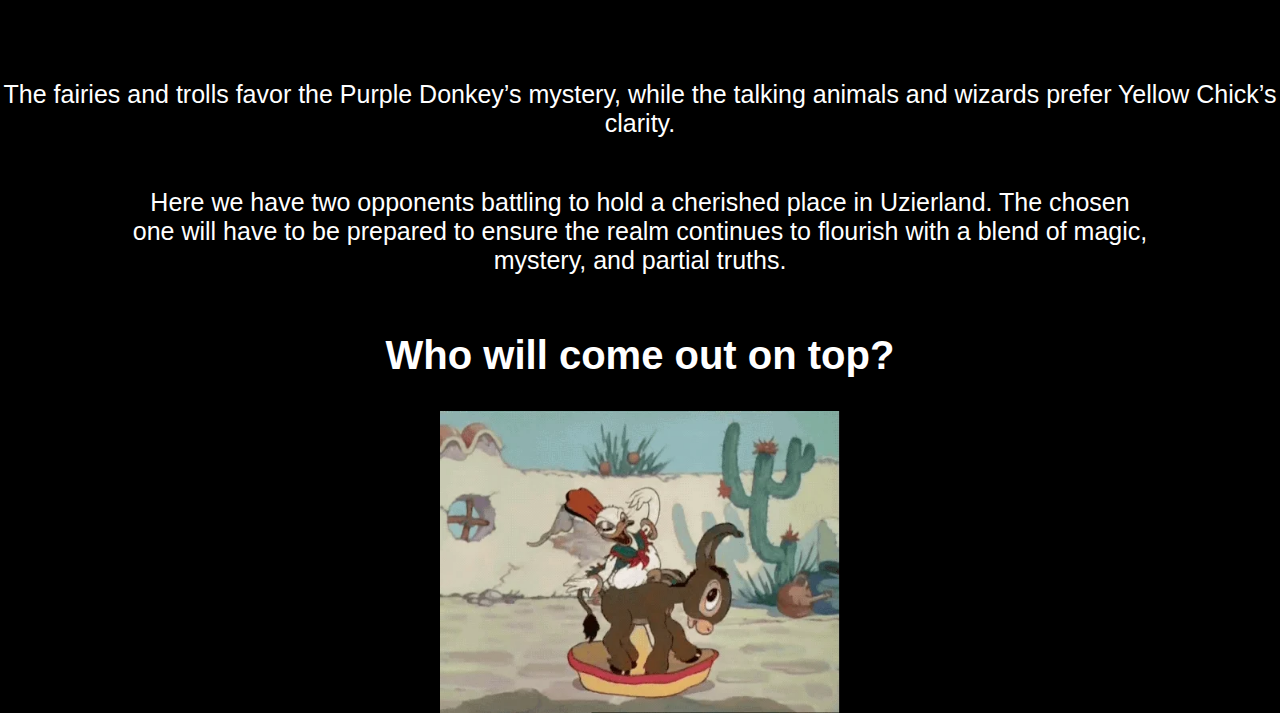
==== commit b361bb5b: "Removed one button from top, going to add that information onto another page to condense" ====
--- a/about.html
+++ b/about.html
@@ -16,7 +16,6 @@
                     <button><a href="index.html">Home</a></button>
                     <button><a href="about.html">About</a></button>
                     <button><a href="arguments.html">Arguments</a></button>
-                    <button><a href="quiz.html">Quiz</a></button>
                     <button><a href="vote.html">Vote</a></button>
                 </div>
                 <div class="icon-container">
--- a/styles/about-style.css
+++ b/styles/about-style.css
@@ -42,7 +42,7 @@
     color: black;
     border: none;
     padding: 10px 20px;
-    margin: 0 40px; /* Even spacing between buttons */
+    margin: 0 5px; /* Even spacing between buttons */
     cursor: pointer;
     font-size: 16px;
     border-radius: 5px;
@@ -189,4 +189,5 @@
   text-align: center;
   padding-left: 10%;
   padding-right: 10%;
-}+}
+
